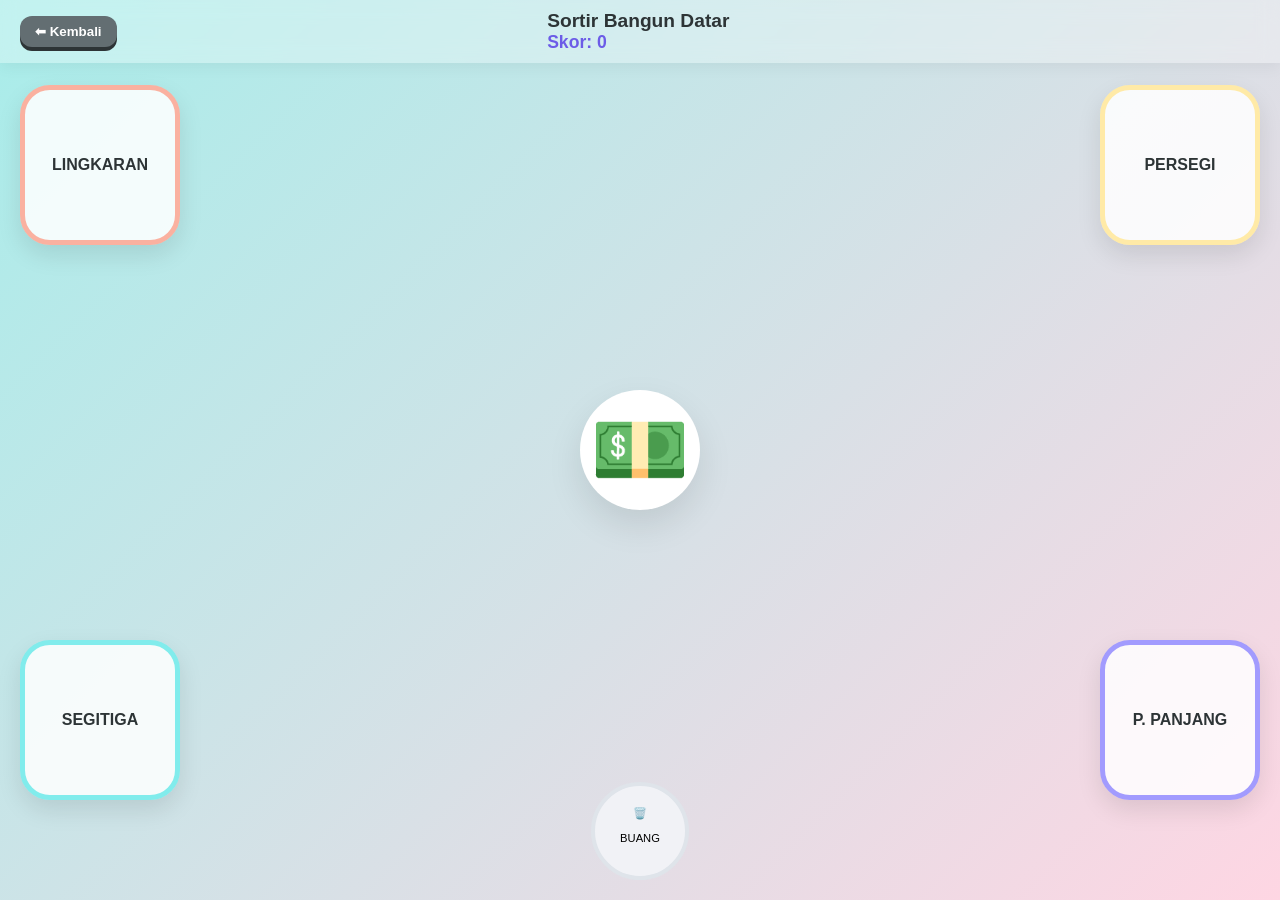
==== game2/index.html @ 95e8916c "Add files via upload" ====
<!DOCTYPE html>
<html lang="id">
<head>
    <meta charset="UTF-8">
    <meta name="viewport" content="width=device-width, initial-scale=1.0">
    <title>Game 2: Sortir Bangun Datar</title>
    <link rel="stylesheet" href="game2.css">
</head>
<body>

  <div id="game-screen">
    <!-- Header Terintegrasi (Tombol Kembali + Skor) -->
    <div class="top-nav">
        <button onclick="window.location.href='../game/'" class="btn-back-nav">⬅ Kembali</button>
        <div class="header-info">
            <h2>Sortir Bangun Datar</h2>
            <div id="score-board">Skor: <span id="score">0</span></div>
        </div>
        <div style="width: 100px;"></div> <!-- Penyeimbang agar judul tetap di tengah -->
    </div>

    <!-- Kotak Drop -->
    <div class="drop-zone top-left" data-shape="lingkaran">
        <span>LINGKARAN</span>
        <div class="shape-guide circle"></div>
    </div>
    <div class="drop-zone top-right" data-shape="persegi">
        <span>PERSEGI</span>
        <div class="shape-guide square"></div>
    </div>
    <div class="drop-zone bottom-left" data-shape="segitiga">
        <span>SEGITIGA</span>
        <div class="shape-guide triangle"></div>
    </div>
    <div class="drop-zone bottom-right" data-shape="persegi-panjang">
        <span>P. PANJANG</span>
        <div class="shape-guide rect"></div>
    </div>

    <!-- Area Muncul Benda -->
    <div id="item-spawner"></div>

    <!-- Tong Sampah -->
    <div id="trash-bin" data-shape="none">
        <span>🗑️</span>
        <p>BUANG</p>
    </div>
</div>

<!-- Celebration Tetap Sama -->
<div id="celebration" class="hidden">
    <div class="celeb-content">
        <h1>🎊 JUARA SORTIR! 🎊</h1>
        <p>Kamu hebat membedakan bentuk!</p>
        <button onclick="closeCeleb()" class="btn-main">MAIN LAGI!</button>
    </div>
</div>

    <script src="game2.js"></script>
</body>
</html>
---- game2/game2.css ----
:root {
    --primary: #6c5ce7;
    --success: #00b894;
    --danger: #ff7675;
    --glass: rgba(255, 255, 255, 0.85);
}

body {
    margin: 0;
    font-family: 'Fredoka One', 'Segoe UI', sans-serif;
    background: linear-gradient(135deg, #a8edea 0%, #fed6e3 100%);
    height: 100vh;
    overflow: hidden;
    box-sizing: border-box;
}

#game-screen { width: 100vw; height: 100vh; position: relative; }

/* NAVIGASI ATAS (Gabungan Header & Tombol) */
.top-nav {
    display: flex;
    justify-content: space-between;
    align-items: center;
    padding: 10px 20px;
    background: rgba(255, 255, 255, 0.3);
    backdrop-filter: blur(10px);
    box-shadow: 0 4px 15px rgba(0,0,0,0.05);
    z-index: 1000;
}

.header-info h2 { margin: 0; font-size: 1.2rem; color: #2d3436; }
#score-board { font-weight: bold; color: var(--primary); font-size: 1.1rem; }

.btn-back-nav {
    padding: 8px 15px;
    border-radius: 12px;
    border: none;
    background: #636e72;
    color: white;
    font-weight: bold;
    cursor: pointer;
    box-shadow: 0 4px 0 #2d3436;
    transition: 0.2s;
}

.btn-back-nav:active { transform: translateY(3px); box-shadow: none; }

/* Kotak Sudut */
.drop-zone {
    position: absolute; 
    width: 150px; height: 150px; 
    background: var(--glass);
    border: 5px solid white; border-radius: 30px; 
    display: flex; flex-direction: column; 
    align-items: center; justify-content: center;
    font-weight: bold; color: #2d3436; 
    box-shadow: 0 10px 25px rgba(0,0,0,0.1);
    z-index: 10;
}

/* Penyesuaian Posisi agar Tidak Nabrak Navigasi */
.top-left { top: 85px; left: 20px; border-color: #fab1a0; }
.top-right { top: 85px; right: 20px; border-color: #ffeaa7; }
.bottom-left { bottom: 100px; left: 20px; border-color: #81ecec; }
.bottom-right { bottom: 100px; right: 20px; border-color: #a29bfe; }

/* Area Muncul Benda */
#item-spawner {
    position: absolute; top: 50%; left: 50%; transform: translate(-50%, -50%);
    width: 120px; height: 120px; background: white; border-radius: 50%;
    display: flex; align-items: center; justify-content: center;
    box-shadow: 0 15px 35px rgba(0,0,0,0.1); animation: float 3s infinite ease-in-out;
}

.item { font-size: 5rem; cursor: grab; user-select: none; }

/* Tong Sampah */
#trash-bin {
    position: absolute; bottom: 20px; left: 50%; transform: translateX(-50%);
    width: 90px; height: 90px; background: #f1f2f6; border: 4px solid #dfe4ea;
    border-radius: 50%; display: flex; flex-direction: column; 
    align-items: center; justify-content: center; font-size: 0.7rem;
}

/* RESPONSIVE MOBILE */
@media (max-width: 600px) {
    .top-nav { padding: 10px; }
    .header-info h2 { font-size: 1rem; }
    .btn-back-nav { padding: 5px 10px; font-size: 0.8rem; }
    
    .drop-zone { width: 110px; height: 110px; font-size: 0.7rem; }
    .top-left, .top-right { top: 80px; }
    .bottom-left, .bottom-right { bottom: 120px; }
    
    #item-spawner { width: 100px; height: 100px; }
    .item { font-size: 3.5rem; }
}

/* Animasi */
@keyframes float {
    0%, 100% { transform: translate(-50%, -50%) translateY(0); }
    50% { transform: translate(-50%, -50%) translateY(-15px); }
}

.hidden { display: none !important; }
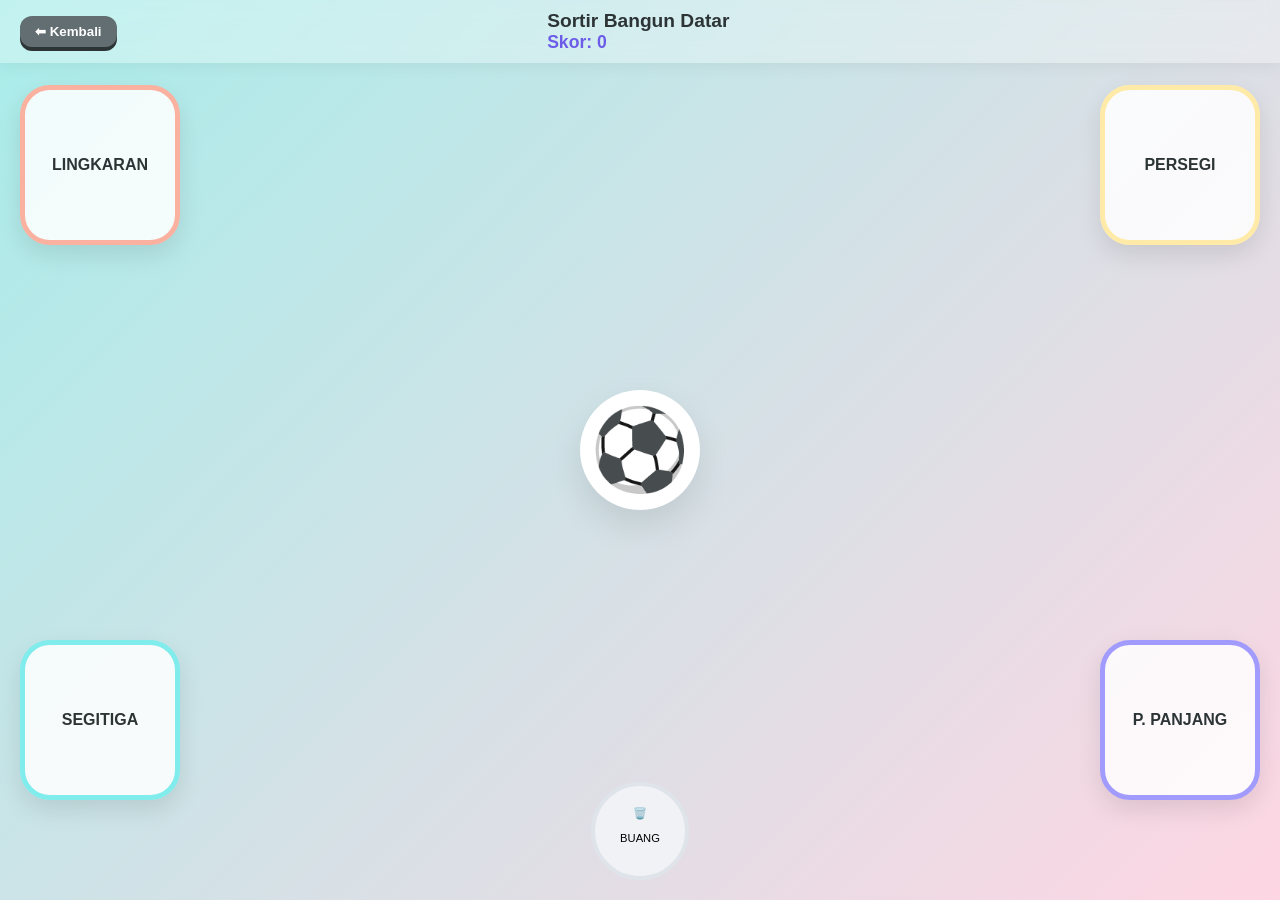
==== commit aad51c5e: "Update index.html" ====
--- a/game2/index.html
+++ b/game2/index.html
@@ -4,7 +4,7 @@
     <meta charset="UTF-8">
     <meta name="viewport" content="width=device-width, initial-scale=1.0">
     <title>Game 2: Sortir Bangun Datar</title>
-    <link rel="stylesheet" href="game2.css">
+    <link rel="stylesheet" href="game2.css?v=1.1">
 </head>
 <body>
 
@@ -58,4 +58,4 @@
 
     <script src="game2.js"></script>
 </body>
-</html>+</html>
--- a/game2/game2.css
+++ b/game2/game2.css
@@ -96,10 +96,56 @@
     .item { font-size: 3.5rem; }
 }
 
-/* Animasi */
-@keyframes float {
-    0%, 100% { transform: translate(-50%, -50%) translateY(0); }
-    50% { transform: translate(-50%, -50%) translateY(-15px); }
+/* Update Animasi Party agar menimpa Gradient */
+@keyframes partyBG {
+    0% { background: #ff0000; }
+    25% { background: #00ff00; }
+    50% { background: #0000ff; }
+    75% { background: #ffff00; }
+    100% { background: #ff00ff; }
 }
 
-.hidden { display: none !important; }
+/* Pastikan class ini lebih kuat dari selector body biasa */
+body.party-mode {
+    animation: partyBG 0.2s infinite !important;
+}
+
+@keyframes partyBG {
+    0% { background-color: #ff0000; }
+    25% { background-color: #00ff00; }
+    50% { background-color: #0000ff; }
+    75% { background-color: #ffff00; }
+    100% { background-color: #ff00ff; }
+}
+
+.hidden {
+    display: none !important;
+}
+
+#celebration {
+    position: fixed;
+    top: 0;
+    left: 0;
+    width: 100vw;
+    height: 100vh;
+    background: rgba(0, 0, 0, 0.8); /* Gelapkan layar belakang */
+    display: flex;
+    flex-direction: column;
+    align-items: center;
+    justify-content: center;
+    z-index: 9999; /* Biar paling depan */
+    color: white;
+    text-align: center;
+}
+
+/* Biar tombol close di dalam celebration kelihatan bagus */
+#celebration button {
+    padding: 15px 30px;
+    font-size: 1.2rem;
+    cursor: pointer;
+    background: var(--success);
+    border: none;
+    border-radius: 10px;
+    color: white;
+    margin-top: 20px;
+}
